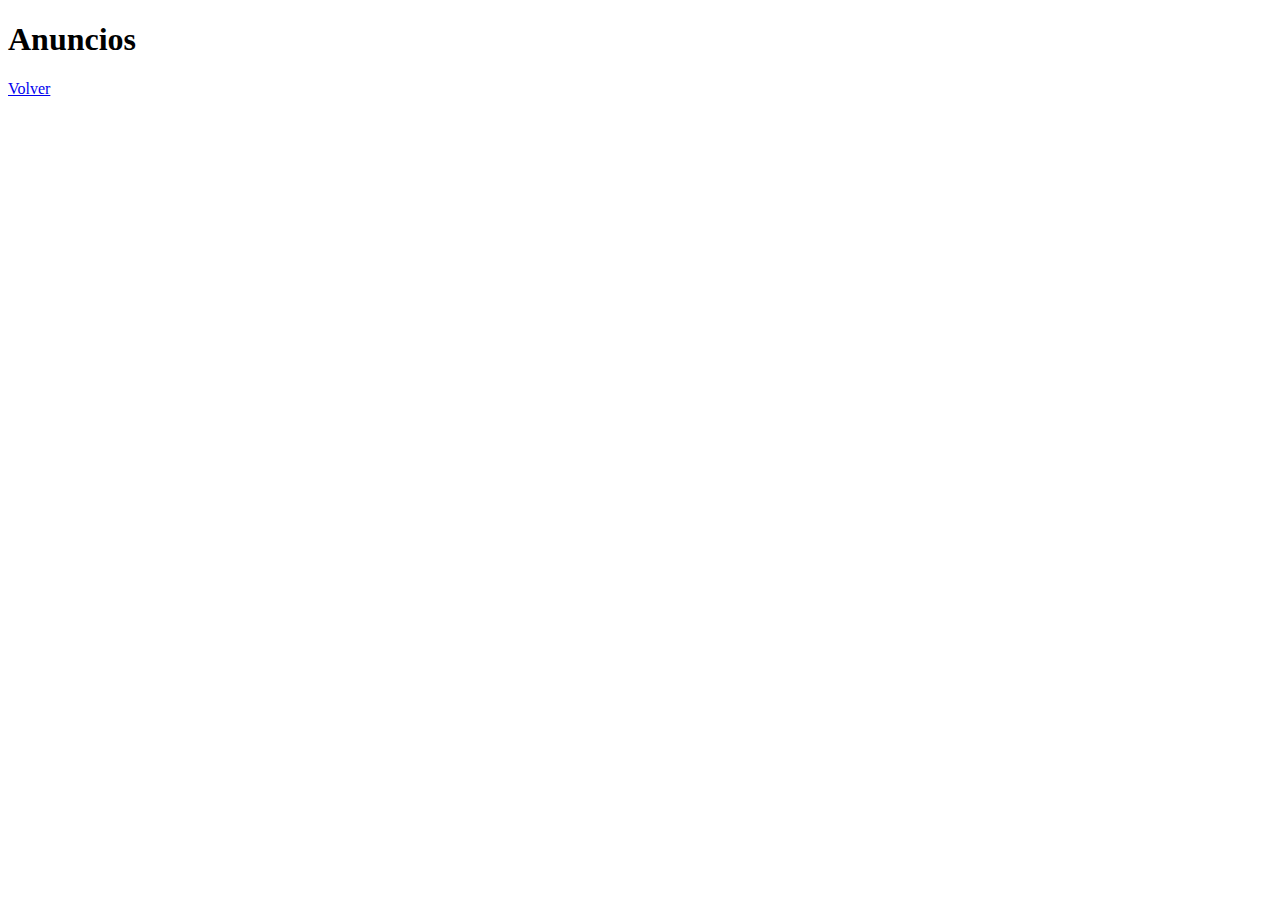
==== anuncios.html @ 4bffde93 "first commit" ====
<!DOCTYPE html>
<html lang="en">
<head>
    <meta charset="UTF-8">
    <meta http-equiv="X-UA-Compatible" content="IE=edge">
    <meta name="viewport" content="width=device-width, initial-scale=1.0">
    <title>Document</title>
</head>
<body>
    <h1>Anuncios</h1>
    <a href="index.html">Volver</a>
</body>
</html>
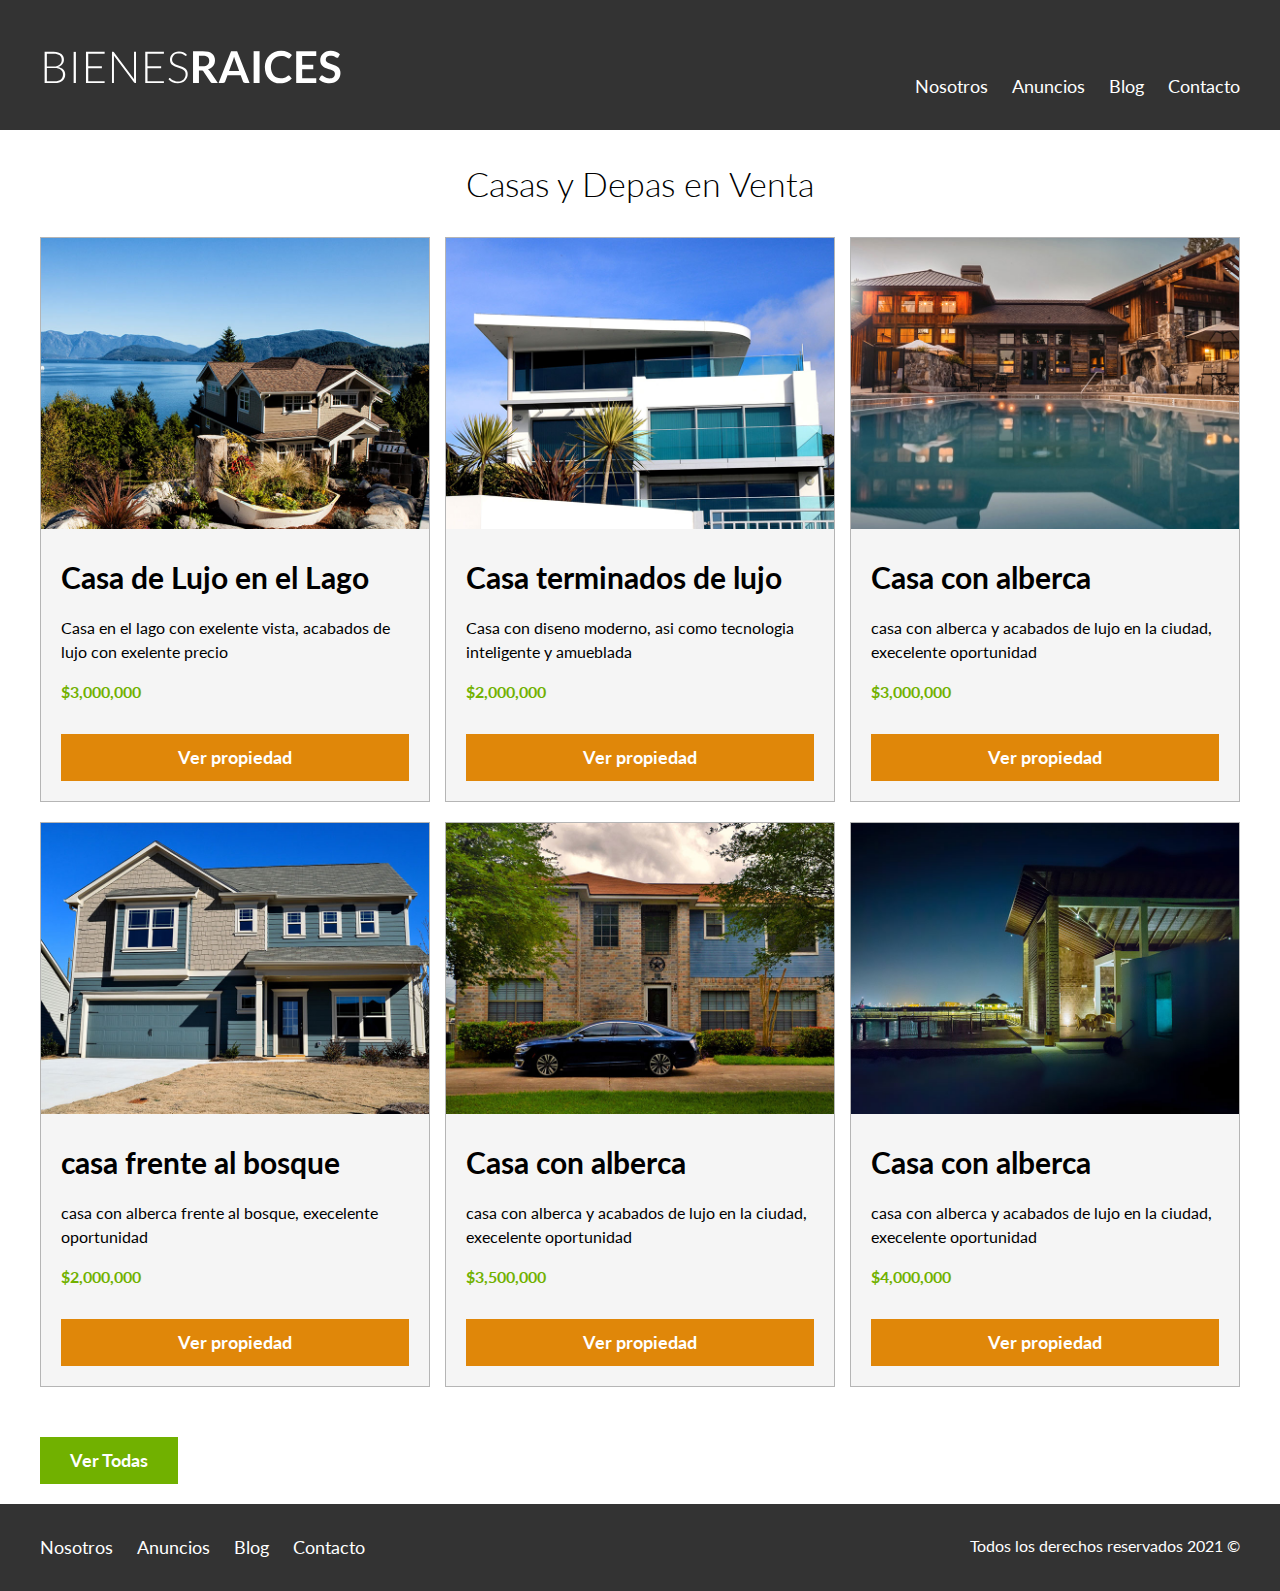
==== commit 45292c9f: "anuncios" ====
--- a/anuncios.html
+++ b/anuncios.html
@@ -7,7 +7,120 @@
     <title>Document</title>
 </head>
 <body>
-    <h1>Anuncios</h1>
-    <a href="index.html">Volver</a>
+    <!DOCTYPE html>
+<html lang="en">
+    <head>
+        <title>Bienes Raices</title>
+        <meta charset="UTF-8">
+        <meta name="viewport" content="width=device-width, initial-scale=1">
+        <link href="css/style.css" rel="stylesheet">
+        <link rel="preconnect" href="https://fonts.gstatic.com">
+        <link href="https://fonts.googleapis.com/css2?family=Lato:wght@300;400;700;900&display=swap" rel="stylesheet">
+        <link rel="stylesheet" href="css/estilos.css">
+        <link rel="stylesheet" href="css/normalize.css">
+    </head>
+    <body>
+        <header class="site-header">
+            <div class="contenedor contenido-header">
+                <div class="barra">
+                    <a href="/">
+                        <img src="img/logo.svg" alt="Logotipo de Bienes Raices">
+                    </a>
+                    <nav class="navegacion">
+                        <a href="nosotros.html">Nosotros</a>
+                        <a href="anuncios.html">Anuncios</a>
+                        <a href="blog.html">Blog</a>
+                        <a href="contacto.html">Contacto</a>
+                    </nav>
+                </div><!--barra-->
+
+            </div><!--contenedor-->
+        </header>
+
+        <main class="seccion contenedor">
+
+            <h2 class="fw-300 centrar-texto">Casas y Depas en Venta</h2>
+            <div class="contenedor-anuncios">
+
+                <div class="anuncio">
+                    <img src="img/anuncio1.jpg" alt="Anucio casa en el lago">
+                    <div class="contenido-anuncio">
+                        <h3>Casa de Lujo en el Lago</h3>
+                        <p>Casa en el lago con exelente vista, acabados de lujo con exelente precio</p>
+                        <p class="precio">$3,000,000</p>
+                        <a href = "anuncio.html" class="boton boton-amarillo d-block">Ver propiedad</a>
+                    </div>
+                </div>
+                
+                <div class="anuncio">
+                    <img src="img/anuncio2.jpg" alt="anuncio casa">
+                    <div class="contenido-anuncio">
+                        <h3>Casa terminados de lujo</h3>
+                        <p>Casa con diseno moderno, asi como tecnologia inteligente y amueblada</p>
+                        <p class="precio">$2,000,000</p>
+                        <a href="anuncio.html" class="boton boton-amarillo d-block">Ver propiedad</a>
+                    </div>
+                </div>
+
+                <div class="anuncio">
+                    <img src="img/anuncio3.jpg" alt="anuncio casa">
+                    <div class="contenido-anuncio">
+                        <h3>Casa con alberca</h3>
+                        <p>casa con alberca y acabados de lujo en la ciudad, execelente oportunidad</p>
+                        <p class="precio">$3,000,000</p>
+                        <a href="anuncio.html" class="boton boton-amarillo d-block">Ver propiedad</a>
+                    </div>
+                </div>
+                <div class="anuncio">
+                    <img src="img/anuncio4.jpg" alt="anuncio casa de lujo">
+                    <div class="contenido-anuncio">
+                        <h3>casa frente al bosque</h3>
+                        <p>casa con alberca frente al bosque, execelente oportunidad</p>
+                        <p class="precio">$2,000,000</p>
+                        <a href="anuncio.html" class="boton boton-amarillo d-block">Ver propiedad</a>
+                    </div>
+                </div>
+
+                <div class="anuncio">
+                    <img src="img/anuncio5.jpg" alt="anuncio casa">
+                    <div class="contenido-anuncio">
+                        <h3>Casa con alberca</h3>
+                        <p>casa con alberca y acabados de lujo en la ciudad, execelente oportunidad</p>
+                        <p class="precio">$3,500,000</p>
+                        <a href="anuncio.html" class="boton boton-amarillo d-block">Ver propiedad</a>
+                    </div>
+                </div>
+
+                <div class="anuncio">
+                    <img src="img/anuncio6.jpg" alt="anuncio casa">
+                    <div class="contenido-anuncio">
+                        <h3>Casa con alberca</h3>
+                        <p>casa con alberca y acabados de lujo en la ciudad, execelente oportunidad</p>
+                        <p class="precio">$4,000,000</p>
+                        <a href="anuncio.html" class="boton boton-amarillo d-block">Ver propiedad</a>
+                    </div>
+                </div>
+            </div>
+
+            <div class="ver-todas">
+                <a href="anuncios.html" class="boton boton-verde">Ver Todas</a>
+            </div>
+        </main>
+
+        <footer class="site-footer seccion">
+            <div class="contenedor contenedor-footer">
+                <nav class="navegacion">
+                    <a href="nosotros.html">Nosotros</a>
+                    <a href="anuncios.html">Anuncios</a>
+                    <a href="blog,html">Blog</a>
+                    <a href="contacto.html">Contacto</a>
+                </nav>
+
+                <p class="copyrigth">Todos los derechos reservados 2021 &copy;</p>
+        </div>
+        </footer>
+
+    </body>
+</html>
 </body>
 </html>--- a/css/estilos.css
+++ b/css/estilos.css
@@ -0,0 +1,328 @@
+html{
+    box-sizing: border-box;
+    font-size: 62.5%; /** Reset para REMS - 62.5% = 10px de 16px**/
+
+}
+
+*, *:before, *:after{
+    box-sizing: inherit;
+}
+
+body{
+    font-family: 'Lato', sans-serif;
+    font-size: 1.6rem;
+    line-height: 1.5;
+    background-color: #;
+}
+
+
+
+/**Globales**/
+.contenedor{
+    max-width: 120rem; /** = 1200px**/  
+    margin: 0 auto;
+
+}
+
+h1{
+    font-size: 3.8rem;
+
+}
+
+h2{
+    font-size: 3.4rem;
+
+}
+
+h3{
+    font-size: 3rem;
+
+}
+
+h4{
+    font-size: 2.6rem;
+}
+
+img{
+    max-width: 100%;
+}
+
+/**Utilidades**/
+
+.seccion{
+    margin-top: 2rem;
+    margin-bottom: 2rem;
+
+}
+
+.fw-300{
+    font-weight: 300;
+}
+
+.centrar-texto{
+    text-align: center;
+}
+
+.d-block{
+    display: block!important;
+}
+
+/**Botenes**/
+
+.boton{
+    color: white;
+    font-weight: 700;
+    text-decoration: none;
+    font-size: 1.8rem;
+    padding: 1rem 3rem;
+    margin-top: 3rem;
+    display: inline-block;
+    text-align: center;
+}
+
+.boton-amarillo{
+    background-color: #E08709;
+}
+
+.boton-verde{
+    background-color: #71b100;
+}
+
+/*heder*/
+.site-header{
+    background-color: #333;
+    padding: 1rem 0 3rem 0;
+}
+.site-header.inicio{
+
+    background-image: url(../img/header.jpg);
+    height: 100vh;
+    min-height: 60rem;
+    background-position: center center;
+    background-size: cover;
+
+}
+
+.contenido-header{
+    height: 100%;
+    display: flex;
+    flex-direction:column ;
+    justify-content: space-between;
+}
+
+.contenido-header h1{
+    color: white;
+    padding-bottom: 2rem;
+    max-width: 60rem;
+    line-height: 1.5;
+}
+
+.barra{
+    display: flex;
+    justify-content: space-between;
+    padding-top: 3rem ;
+    align-items: flex-end ;
+}
+
+/**Navegacion**/
+
+.navegacion a{
+    color: white;
+    text-decoration: none;
+    font-size: 1.8rem; /** = 18px **/
+    margin-right: 2rem;
+}
+
+.navegacion a:hover{
+    color: #71b100;
+}
+
+.navegacion a:last-of-type{
+    margin: 0;
+}
+
+/**Iconos nosotros**/
+
+.iconos-nostros{
+    display: flex;
+    justify-content: space-between;
+}
+
+.icono{
+    flex-basis: calc (33.3% - 1rem);
+    text-align: center;
+}
+
+.icono h3{
+    text-transform: uppercase;
+    
+}
+
+/**Anuncios**/
+
+.contenedor-anuncios{
+    display: flex;
+    justify-content: space-between;
+    flex-wrap: wrap;
+}
+
+.anuncio{
+    flex-shrink: 0;
+    flex-basis: calc(33.3% - 1rem);
+    border: 1px solid #b5b5b5;
+    background-color: #F5F5F5;
+    margin-bottom: 2rem;
+}
+
+.contenido-anuncio{
+    padding: 2rem;
+}
+
+.contenido-anuncio h3 , .ontenido-anuncio p{
+    margin: 0;
+}
+
+.precio{
+    color: #71b100;
+    font-weight: 700;
+}
+<<<<<<< HEAD
+
+.ver-todas{
+    display: flex;
+    justify-content: flex-end;
+}
+
+/** Contacto-home**/
+
+.imagen-contacto{
+    background-image: url(..//img/encuentra.jpg);
+    background-position: center center;
+    background-size: cover;
+    height: 40rem;
+    display: flex;
+    align-items: center;
+}
+
+.contenido-contacto{
+    flex: 1;
+    color: white;
+}
+
+.contenido-contacto{
+    font-size: 1.8rem;
+}
+
+/**Seccion inferior **/
+
+.seccion-inferior{
+    display: flex;
+    justify-content: space-between;
+}
+
+.seccion-inferior .blog{
+    flex-basis: 60%;
+}
+
+.seccion-inferior .testimoniales{
+    flex-basis: 40%;
+}
+
+.entrada-blog{
+    display: flex;
+    justify-content: space-between;
+    margin-bottom: 2rem;
+}
+
+.entrada-blog:last-of-type{
+    margin-bottom: 0;
+}
+
+.entrada-blog .imagen{
+    flex-basis: 40%;
+}
+.entrada-blog .texto-entrada{
+    flex-basis: calc(60% - 3rem);
+}
+
+.texto-entrada a{
+    text-decoration: none;
+    color: black;
+}
+.texto-entrada h4{
+    margin: 0;
+    line-height: 1.4;
+}
+
+.texto-entrada h4::after{
+    content:'' ;
+    display: block;
+    width: 15rem;
+    height: 0.5rem;
+    background-color: #71b100;
+    margin-top: 1rem;
+}
+
+/** Testimoniales **/
+.testimonial{
+    background-color: #71b100;
+    font-size: 2.5rem;
+    padding: 2rem;
+    color: white;
+    border-radius: 2rem;
+}
+
+.testimonial p{
+    text-align: right;
+}
+
+.testimonial blockquote::before{
+    content: '';
+    background-image: url(../img/comilla.svg);
+    width: 4rem;
+    height:4rem;
+    position: absolute;
+    left: -2rem;
+}
+
+.testimonial blockquote{
+    position: relative;
+    padding-left: 5rem;
+    font-weight: 300;
+}
+
+/** Footer**/
+.site-footer{
+    background-color: #333 ;
+    margin: 0;
+}
+
+.copyrigth{
+    margin: 0;
+    color: white;
+}
+
+.contenedor-footer{
+    padding: 3rem 0;
+    display: flex;
+    justify-content: space-between;
+}
+
+/**Paginas internas **/
+
+/**NOSOTROS**/
+
+.contenido-nosotros{
+    display: grid;
+    grid-template-columns: 1fr 1fr;
+    grid-column-gap: 2rem;
+}
+
+.texto-nosotros blockquote{
+    font-weight: 900;
+    font-size: 2rem;
+    margin: 0;
+    padding: 1rem 0 3rem 0;
+
+}
+
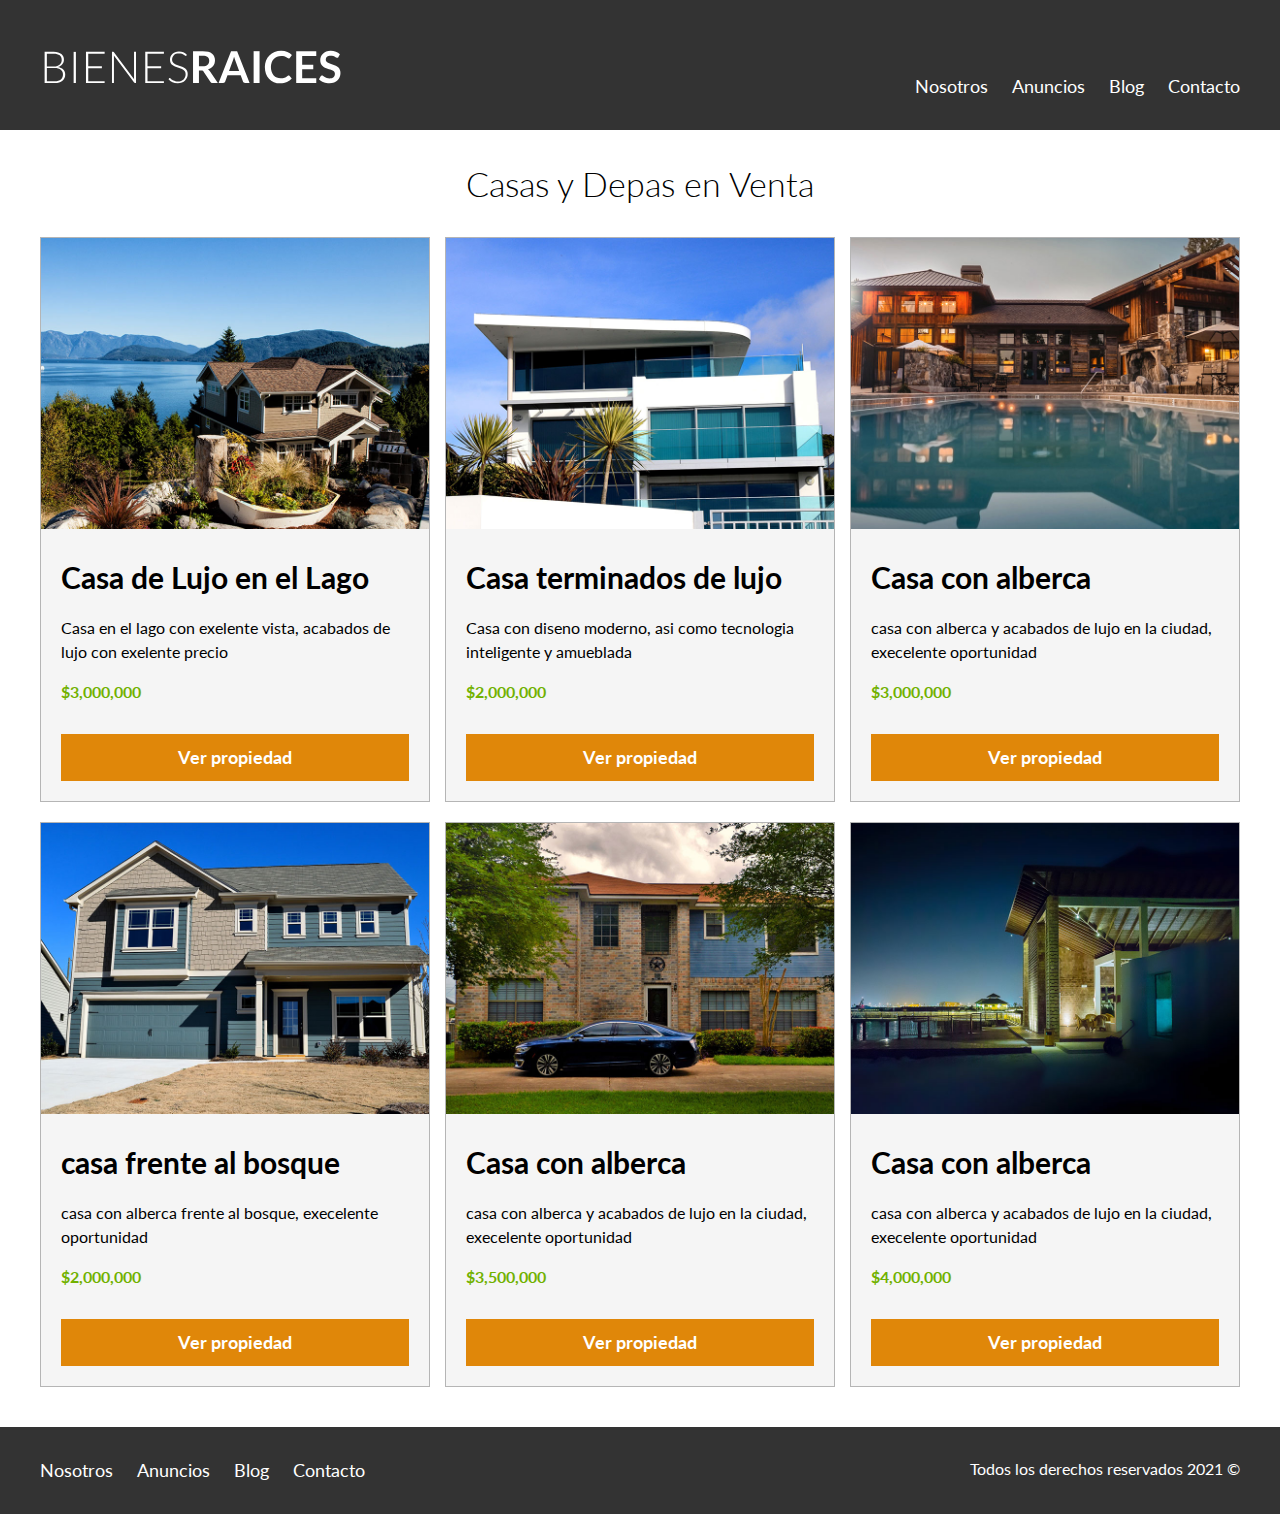
==== commit 56d6b6fb: "Se creo la pagina de contacto" ====
--- a/anuncios.html
+++ b/anuncios.html
@@ -101,10 +101,6 @@
                     </div>
                 </div>
             </div>
-
-            <div class="ver-todas">
-                <a href="anuncios.html" class="boton boton-verde">Ver Todas</a>
-            </div>
         </main>
 
         <footer class="site-footer seccion">
--- a/css/estilos.css
+++ b/css/estilos.css
@@ -65,6 +65,10 @@
 
 .d-block{
     display: block!important;
+}
+
+.contenido-centrado {
+    max-width: 80rem;
 }
 
 /**Botenes**/
@@ -88,6 +92,8 @@
     background-color: #71b100;
 }
 
+
+
 /*heder*/
 .site-header{
     background-color: #333;
@@ -249,6 +255,7 @@
     text-decoration: none;
     color: black;
 }
+
 .texto-entrada h4{
     margin: 0;
     line-height: 1.4;
@@ -326,3 +333,51 @@
 
 }
 
+/** contacto **/
+
+
+form p{
+    font-size: 1.4rem;
+}
+
+legend{
+    font-size: 2.4rem;
+    color: #535353;
+}
+label{
+    font-weight: 700;
+    text-transform: uppercase;
+    display: block;
+    
+}
+
+input[type = "radio"]{
+    width: auto;
+}
+input:not([type = "submit"]), textarea,select {
+    padding: 1rem;
+    display: block;
+    width: 100%;
+    background-color: #e1e1e1;
+    margin-bottom: 2rem;
+    border: none;
+    border-radius: 1rem;
+}
+
+select{
+    -webkit-appearance: none;
+    appearance: none;
+    margin: 0;
+}
+
+textarea{
+    height: 20rem;
+}
+
+.forma-contacto{
+    max-width: 30rem;
+    display: flex;
+    justify-content: space-between;
+    align-items: center;
+
+}
